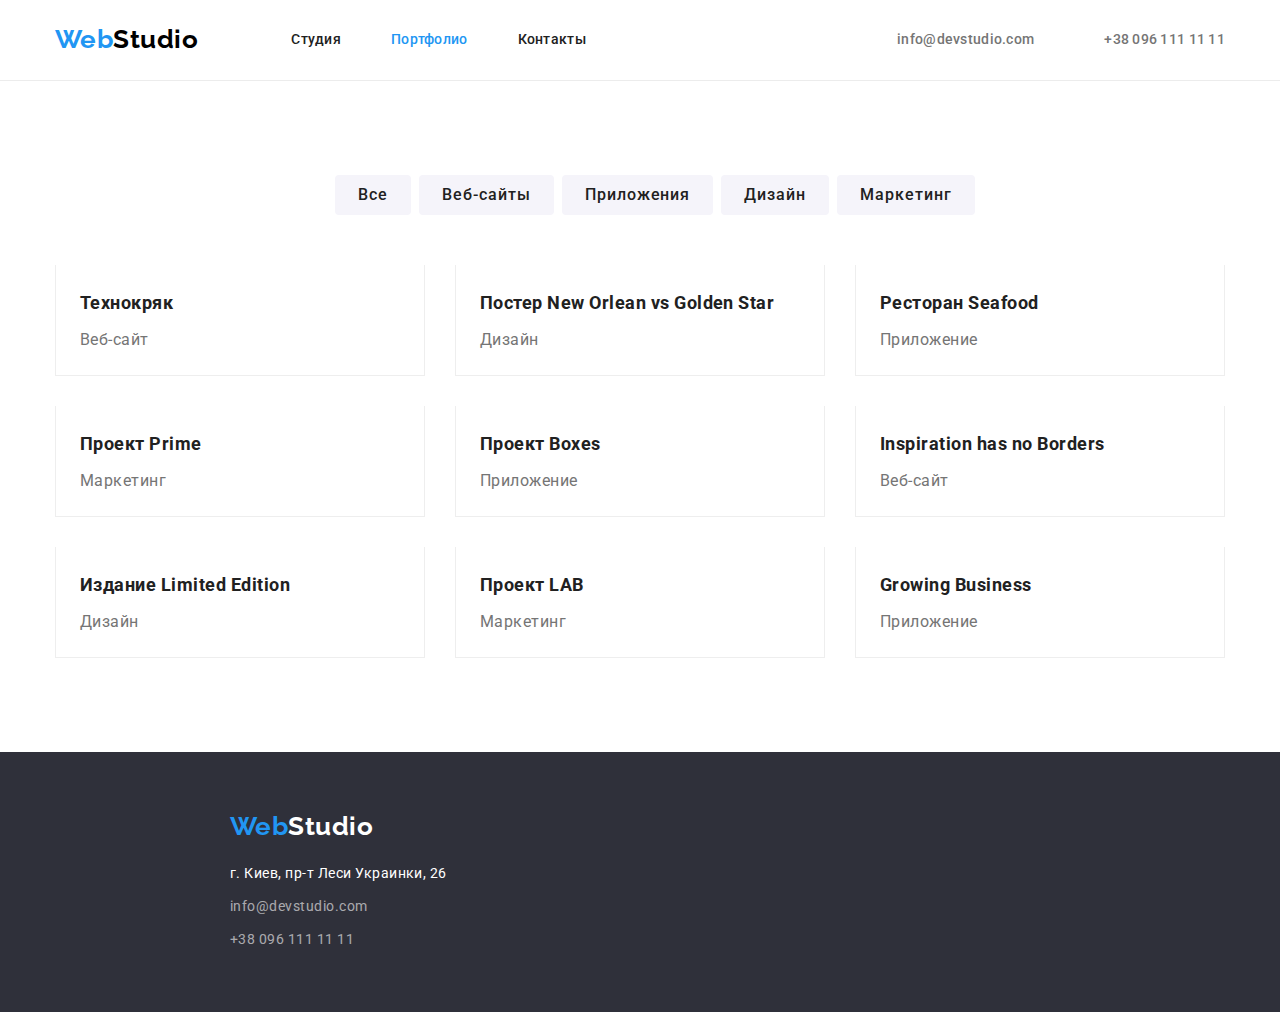
==== portfolio.html @ a010ce6d "добавляет стили" ====
<!DOCTYPE html>
<html lang="ru">
<head>
    <meta charset="UTF-8">
    <meta http-equiv="X-UA-Compatible" content="IE=edge">
    <meta name="viewport" content="width=device-width, initial-scale=1.0">
    <title>Document</title>
    <link rel="stylesheet" href="https://cdn.jsdelivr.net/npm/modern-normalize@1.1.0/modern-normalize.min.css">
    <link rel="preconnect" href="https://fonts.googleapis.com">
<link rel="preconnect" href="https://fonts.gstatic.com" crossorigin>
<link href="https://fonts.googleapis.com/css2?family=Raleway:wght@700&family=Roboto:wght@400;500;700;900&display=swap" rel="stylesheet">
    <link rel="stylesheet" href="./css/styles.css" />
</head>

<body>
    <!--шапка страницы-->
    <header class="page-header">
        <div class="container main-nav">
        <nav nav class="page-navigation">
            <a href="/index.html" class="logo">
                <span class="accent">Web</span>Studio
            </a>
            <!--навигация на другие страницы-->
            <ul class="site-nav list">
                <li class="item"><a href="./index.html" class="link">Студия</a></li>
                <li class="item"><a href="" class="link current">Портфолио</a></li>
                <li class="item"><a href="" class="link">Контакты</a></li>
            </ul>
        </nav>
        <!--Контакті-->
        <ul class="contacts list">
          <li class="item"><a href="mailto:info@devstudio.com" class="link social"> 
          <svg class="icon-mail" width="16px" height="12px">
            <use href="./images/icons.svg#icon-envelope"></use>
          </svg> info@devstudio.com</a></li>
          <li class="item"><a href="tel:+380961111111" class="link social">
            <svg class="icon-tel" width="10px" height="16px">
            <use href="./images/icons.svg#icon-smartphone"></use>
          </svg>
            +38 096 111 11 11</a></li>
      </ul>
                
    </div>
        

    </header>
    <!--Уникальній контент страниці-->
    <main>
        <section class="section">
            <div class="container">
              <h1 class="section-title visually-hidden">Примеры работ</h1>
            <ul class="container button-nav list">
                <li class="item"><button type="button" class="button secondary">Все</button></li>
                <li class="item"><button type="button" class="button secondary">Веб-сайты</button></li>
                <li class="item"><button type="button" class="button secondary">Приложения</button></li>
                <li class="item"><button type="button" class="button secondary">Дизайн</button></li>
                <li class="item"><button type="button" class="button secondary">Маркетинг</button></li>
            </ul>
            
            <ul class="work-list list">
                <li class="card"><a href="">
                    <img class="card-image" src="./images/img13.jpg" alt="" width="370">
                    <div class="work-card">
                    <h2 class="title">Технокряк</h2>
                    <p class="text">Веб-сайт</p>
                    </div>
                    
                    </a>
                </li>
                <li class="card"><a href="">
                    <img class="card-image" src="./images/img14.jpg" alt="" width="370">
                    <div class="work-card">
                    <h2 class="title">Постер New Orlean vs Golden Star</h2>
                    <p class="text">Дизайн</p>
                    </div>
                    
                    </a>
                </li>
                <li class="card"><a href="">
                    <img class="card-image" src="./images/img15.jpg" alt="" width="370">
                    <div class="work-card">
                    <h2 class="title">Ресторан Seafood</h2>
                    <p class="text">Приложение</p>
                    </div>
                    
                    </a>
                </li>
                <li class="card"><a href="">
                    <img class="card-image" src="./images/img16.jpg" alt="" width="370">
                    <div class="work-card">
                    <h2 class="title">Проект Prime</h2>
                    <p class="text">Маркетинг</p>
                    </div>
                    
                    </a>
                </li>
                <li class="card"><a href="">
                    <img class="card-image" src="./images/img17.jpg" alt="" width="370">
                    <div class="work-card">
                    <h2 class="title">Проект Boxes</h2>
                    <p class="text">Приложение</p>
                    </div>
                    
                    </a>
                </li>
                <li class="card"><a href="">
                    <img class="card-image" class="card-image" src="./images/img18.jpg" alt="" width="370">
                    <div class="work-card">
                    <h2 class="title">Inspiration has no Borders</h2>
                    <p class="text">Веб-сайт</p>
                    </div>
                    
                    </a>
                </li>
                <li class="card"><a href="">
                    <img class="card-image" src="./images/img19.jpg" alt="" width="370">
                    <div class="work-card">
                    <h2 class="title">Издание Limited Edition</h2>
                    <p class="text">Дизайн</p>
                    </div>
                    
                    </a>
                </li>
                <li class="card"><a href="">
                    <img class="card-image" src="./images/img20.jpg" alt="" width="370">
                    <div class="work-card">
                    <h2 class="title">Проект LAB</h2>
                    <p class="text">Маркетинг</p>
                    </div>
                    
                    </a>
                </li>
                <li class="card"><a href="">
                    <img class="card-image" src="./images/img21.jpg" alt="" width="370">
                    <div class="work-card">
                    <h2 class="title">Growing Business</h2>
                    <p class="text">Приложение</p>
                    </div>
                    
                    </a>
                </li>
            </ul>
        </div>
            
        </section>
      
    </main>
        
    <!--Подвал-->
    <footer class="footer footer-container">
      <div class="container">
        <a  href="/index.html" class="logo-footer">
            <span class="accent">Web</span>Studio
        </a>
        <address >
            <ul class="address-list list">
                <li class="item"><a href="" class="link">г. Киев, пр-т Леси Украинки, 26</a></li>
                <li class="item"><a href="mailto:info@devstudio.com" class="link social">info@devstudio.com</a></li>
                <li class="item"><a href="tel:+380961111111" class="link social">+38 096 111 11 11</a></li>
            </ul>
          
           
        </address>
      </div>
        
        
    </footer> 
</body>

</html>
---- css/styles.css ----
/* цвет основного текста #212121 */
/* вторичній текст #757575*/
/* белій #FFFFFF*/
/* акцент #2196F3 */
/* цвет второй кнопки #F5F4FA*/

:root {
    --primary-text-color: #212121;
    --title-text-color: #757575;
    --accent-color: #2196F3;
    --primary-white-color: #FFFFFF;
    --button-color: #F5F4FA;
    --logo-color: #000000;
    --primary-bg-color: #2F303A;
    --social-text-color: rgba(255, 255, 255, 0.6);
    --border-color: #ECECEC; 
    --primary-button-focus: #188ce8;
}
body {background-color: var(--primary-white-color);
    color: var(--primary-text-color) ;
    font-family: Roboto, sans-serif;
    letter-spacing: 0.03em;
 
}

.list {
    list-style: none;
    padding: 0;
    margin: 0;
}

a {
    text-decoration: none;
}

img {
    display: block;
    max-width: 100%;
    height: auto;
}
h1,
h2,
h3,
h4,
p {
    margin-top: 0;
    margin-bottom: 0;
}
ul {
    margin-top: 0;
    margin-bottom: 0;
    padding-left: 0;
}

.container {
    width: 1200px;
    padding-left: 15px;
    padding-right: 15px;
    margin-left: auto;
    margin-right: auto;
    
}
.logo {
    color: var(--logo-color);
    font-family: Raleway, sans-serif;
    font-weight: 700;
    font-size: 26px;
    line-height: 1,19;
    text-decoration: none;
}
.logo-footer {
    color: var(--primary-white-color);
    font-family: Raleway, sans-serif;
    font-weight: 700;
    font-size: 26px;
    line-height: 1, 19;
    text-decoration: none;
}
.logo:hover {
    color: var(--accent-color);
}

.logo-footer:hover {
    color: var(--accent-color);
}
.accent {
    color: var(--accent-color);
}
/* page header */
.page-header {
    margin-bottom: 0;
    Border-bottom: 1px solid #ECECEC;

}

/* main nav */
.main-nav {
    display: flex;
    align-items: center;
    justify-content: center;
   
}

/* site nav */
.page-navigation {
    display: flex;
    align-items: center;
    
}
.site-nav {
    display: flex;
    margin-left: 93px;

}
/* .auth-nav {
    margin-left: auto; */


.contacts {
    display: flex;
    margin-left: auto;
    
}

.site-nav .item:not(:last-child) {
    margin-right: 50px;
}

.contacts .item:not(:last-child) {
    margin-right: 50px;
}

.site-nav .link {
    display: block;
    padding-top: 32px;
    padding-bottom: 32px;

    color: var(--primary-text-color);
    font-weight: 500;
    font-size: 14px;
    line-height: 1.14;
    letter-spacing: 0.02em;
    text-decoration: none;
}
.contacts .link {
    display: block;
    padding-top: 32px;
    padding-bottom: 32px;

    color: var(--primary-text-color);
    font-weight: 500;
    font-size: 14px;
    line-height: 1.14;
    letter-spacing: 0.02em;
    text-decoration: none;
}

.contacts .link.social {
    color: var(--title-text-color);

}
.icon-mail {
    fill: currentColor;
    margin-right: 10px;
}

.icon-tel {
    fill: currentColor;
    margin-right: 10px;
}

.link.social {
    display: flex;
    align-items: center;
}

.site-nav .link:focus,
.site-nav .link:hover {
    color: var(--accent-color);
}
.site-nav .link.current {
    color: var(--accent-color);
}

.contacts .link:focus,
.contacts .link:hover {
    color: var(--accent-color);
    fill: var(--accent-color);
}

.contacts .link.current {
    color: var(--accent-color);
}

/* hero */
.hero {
    text-align: center;
    padding-top: 200px;
    padding-bottom: 200px;
    
    max-width: 1600px;
    background-image: linear-gradient(to right, rgba(47, 48, 58, 0.4), rgba(47, 48, 58, 0.4)),
     url(../images/bgImg.jpg);
    background-position: center;
    background-size: cover;
    background-color: var(--primary-bg-color);

}

.hero-title {
    margin-top: 0;
    margin-bottom: 30px;
       
    color: var(--primary-white-color);
    font-weight: 900;
    font-size: 44px;
    line-height: 1.36;
    
    letter-spacing: 0.06em;
    text-transform: uppercase;
}

.visually-hidden {
    position: absolute;
    width: 1px;
    height: 1px;
    margin: -1px;
    border: 0;
    padding: 0;
    white-space: nowrap;
    clip-path: inset(100%);
    clip: rect(0 0 0 0);
    overflow: hidden;
}

/* section */
.section {
    padding-top: 94px;
    padding-bottom: 94px;
}

.section-title {
    margin-top: 0;
    margin-bottom: 50px;
    color:var(--primary-text-color);
    font-weight: 700;
    font-size: 36px;
    line-height: 1.17;
    text-align: center;
}
.section.about {
    padding-top: 0;
}

/* features */
.features-list {
    display: flex;
    gap: 30px;
}

.features-list .item {
    flex-basis: calc((100% - 90px)/4);
        
}
.icon-features {
    display: flex;
    justify-content: center;
    align-items: center;

    width: 270px;
    height: 120px;
    
    margin-bottom: 30px;
    background-color: #F5F4FA;
    border-radius: 4px;
  

}

.features-list .title {
    margin-top: 0;
    margin-bottom: 10px;
    color: var(--primary-text-color);
    font-weight: 700;
    font-size: 14px;
    line-height: 1.14;
    letter-spacing: 0.03em;
    text-transform: uppercase;
}

.features-list .text {
    margin-top: 0;
    margin-bottom: 0;
    color: var(--title-text-color);
    font-size: 14px;
    line-height: 1.71;
}
.heading {
    display: flex;
    gap: 30px;
}
/* team */
.card {
    margin-bottom: 0;
    background-color: var(--primary-white-color);
 
}

.section-container {
    background-color: var(--button-color);
}
.team-list {
    display: flex;
    gap: 30px;
        
}
.team-list .title {
    margin-top: 30px;
    margin-bottom: 10px;
    color: var(--primary-text-color);
    
    font-weight: 500;
    font-size: 16px;
    line-height: 1.19;
    text-align: center;

}

.team-list .text {
    margin-bottom: 30px;
    color: var(--title-text-color);
    font-size: 16px;
    line-height: 1.19;
    text-align: center;

}
.team-list .card {
    flex-basis: calc((100% - 90px)/4);
    box-shadow: 0px 1px 3px rgba(0, 0, 0, 0.12), 0px 1px 1px rgba(0, 0, 0, 0.14), 0px 2px 1px rgba(0, 0, 0, 0.2);
    /* border-radius: 0px 0px 4px 4px; */
}

.social-list {
    display: flex;
    
    border: none;
    /* width: 206px;
    height: 44px; */
    padding-top: 16px;
    padding-right: 32px;
    padding-bottom: 30px;
    padding-left: 32px;
    justify-content: space-between;
  
}

.social-link {
    display: flex;
    width: 44px;
    height: 44px;
    justify-content: center;
    align-items: center;
    border-radius: 50%;
    fill: #AFB1B8;
    
}
.social-icon {
    display: block;
    
}
.social-link:hover,
.social-link:focus {
    border-radius: 50%;
    background-color: var(--accent-color);
    fill: var(--primary-white-color);
    color: var(--primary-white-color);
}
.client-list {
    display: flex;
    gap: 30px;
}

.link-icon {
    width: 170px;
    height: 92px;
    border: 1px solid #AFB1B8;
    border-radius: 4px;
    fill:#AFB1B8;
}

.link-company {
    display: flex;
    align-items: center;
}
.icon-company {
    display: flex;
}

.client-list .link-company:focus,
.client-list .link-company:hover {
    border: 1px solid var(--accent-color);
    color: var(--accent-color);
    fill: var(--accent-color);
}
.link-icon:focus,
.link-icon:hover {
    fill: var(--accent-color);
}
.employees {
    padding-top: 30px;
    padding-bottom: 0px;
}
.employees .title {
    margin-top: 0;
    margin-bottom: 10px;
}
.employees .text {
    margin-top: 0;
    margin-bottom: 0;
}

/* Examples */
.work-list {
    
    display: flex;
    flex-wrap: wrap;
    gap: 30px;

}
.work-list .title {
    margin-bottom: 4px;
    color: var(--primary-text-color);
    font-weight: 700;
    font-size: 18px;
    line-height: 2;
    text-decoration: none;
}

.work-list .text {
    color: var(--title-text-color);
    font-size: 16px;
    line-height: 1.88;
    text-decoration: none;
}
.work-card {
    padding-top: 20px;
    padding-right: 24px;
    padding-bottom: 20px;
    padding-left: 24px;
    border-right: 1px solid #EEEEEE;
    border-bottom: 1px solid #EEEEEE;
    border-left: 1px solid #EEEEEE;
}

.work-list .card {
    flex-basis: calc((100% - 60px)/3);
}
.work-list .card:hover {
    box-shadow: 0px 1px 1px rgba(0, 0, 0, 0.12), 0px 4px 4px rgba(0, 0, 0, 0.06), 1px 4px 6px rgba(0, 0, 0, 0.16);
}

.work-list>.card:nth-last-child(-n+3) {
    margin-bottom: 0;
}
/* Footer */
.footer {
    display: flex;
    padding-top: 60px;
    padding-right: 0px;
    padding-left: 215px;
    padding-bottom: 60px;
    margin-top: 0;
    margin-bottom: 0;
    background-color: var(--primary-bg-color);
 
}

.footer-container {
    display: flex;
    align-items: baseline;
}
.address-footer {
    display: block;
    width: 231px;
    
}

.social-footer {
    width: 206px;
    margin-top: 12px;
    margin-left: 70px;
}
/* .address-footer {
    margin-top: 0;
} */
.address-list {
    display: inline-block;
    margin-top: 20px;   
}

.address-list .link {
    color: var(--primary-white-color);
    font-style: normal;
    font-size: 14px;
    line-height: 1.71;
    text-decoration: none;
}

.address-list .link.social {
    color: var(--social-text-color);
}

.address-list .link:hover,
.address-list .link:focus {
    color: var(--accent-color)
}

.address-list .item:not(:last-child) {
    margin-bottom: 9px;
}
.social.title {
    /* margin-top: 12px; */
    /* margin-bottom: 10px; */
    color: var(--primary-white-color);
    font-weight: 700;
    font-size: 14px;
    line-height: 1.14px;
    letter-spacing: 0.03em;
    text-transform: uppercase;
    

}
.footer .social-list {
    display: flex;
    width: 206px;
    height: 44px; 
    justify-content: space-between; 
    margin-left: auto;
    margin-right: auto;

}  

.footer .social-link {
    display: block;
    width: 44px;
    height: 44px;
    padding: 12px;
    margin-top: 20px;
    /* justify-content: center;
    align-items: center; */
    border-radius: 50%;
    background: rgba(255, 255, 255, 0.1);
    fill: #FFFFFF;
}
.footer .social-link:hover,
.footer .social-link:focus {
    border-radius: 50%;
    background-color: var(--accent-color);
    /* fill: var(--primary-white-color);
    color: var(--primary-white-color); */
}

 
/* Button */
.button {
    display: inline-block;
    border-radius: 4px;
    
    padding: 10px 32px;
    min-width: 152px;
    text-align: center;
    border: 1px solid transparent;
    cursor: pointer;
    font-family: inherit;
    font-weight: 700;
    font-size: 16px;
    line-height: 1.62;
    letter-spacing: 0.06em;
    text-align: center;
}

.button-nav {
    display: flex;
    align-items: center;
    justify-content: center;
    margin-bottom: 50px;
}
.button-nav .item:not(:last-child) {
    margin-right: 8px;
}
.button.primary {
    color: var(--primary-white-color);
    background-color: var(--accent-color);
}

.button.secondary {
    padding-top: 6px;
    padding-right: 22px;
    padding-bottom: 6px;
    padding-left: 22px;
    min-width: auto;
    font-weight: 500;
    color: var(--primary-text-color);
    background-color: var(--button-color);
}

.contacts .link:focus,
.contacts .link:hover {
    color: var(--accent-color);
}

.button.primary:hover,
.button.primary:focus {
   color: var(--primary-white-color); 
   background-color: var(--primary-button-focus);
}
.button.secondary:hover,
.button.secondary:focus {
    color: var(--primary-white-color);
    background-color: var(--accent-color);
    box-shadow: 0px 3px 1px rgba(0, 0, 0, 0.1), 0px 1px 2px rgba(0, 0, 0, 0.08), 0px 2px 2px rgba(0, 0, 0, 0.12);
}
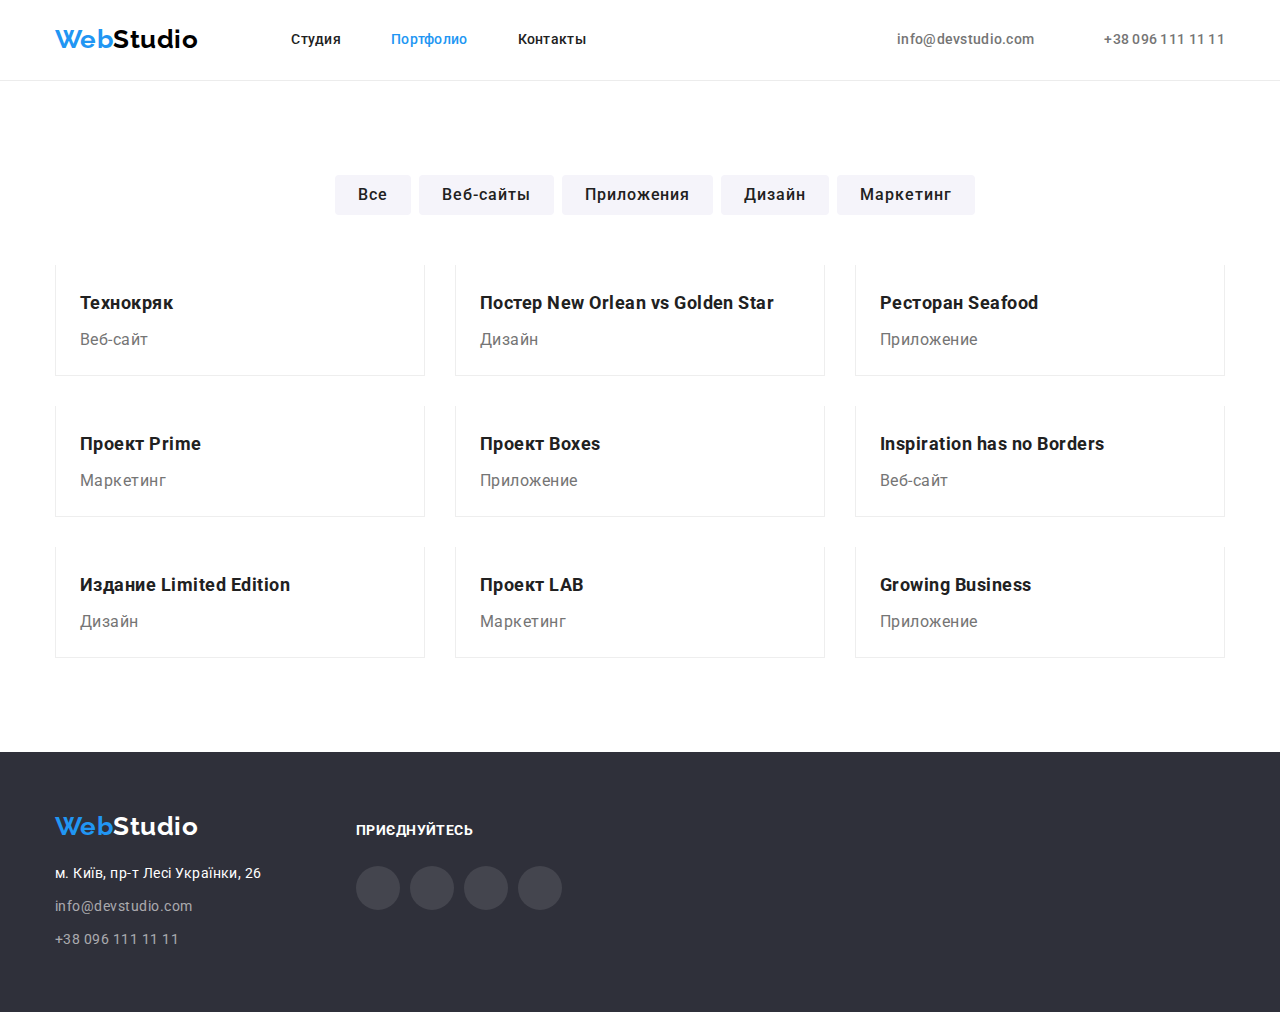
==== commit 7329e353: "віравнивает футер" ====
--- a/portfolio.html
+++ b/portfolio.html
@@ -147,14 +147,15 @@
     </main>
         
     <!--Подвал-->
-    <footer class="footer footer-container">
-      <div class="container">
+    <footer class="footer" >
+    <div class="footer-container container">
+      <div class="address-footer">
         <a  href="/index.html" class="logo-footer">
             <span class="accent">Web</span>Studio
         </a>
         <address >
             <ul class="address-list list">
-                <li class="item"><a href="" class="link">г. Киев, пр-т Леси Украинки, 26</a></li>
+                <li class="item"><a href="" class="link">м. Київ, пр-т Лесі Українки, 26</a></li>
                 <li class="item"><a href="mailto:info@devstudio.com" class="link social">info@devstudio.com</a></li>
                 <li class="item"><a href="tel:+380961111111" class="link social">+38 096 111 11 11</a></li>
             </ul>
@@ -162,9 +163,41 @@
            
         </address>
       </div>
-        
-        
-    </footer> 
+      <div class="social-footer">
+      <h3 class="social title">Приєднуйтесь</h3>
+      <ul class="social-list list">
+                <li class="social">
+                  <a class="social-link" href="">
+                    <svg class="social-icon" width="20px" height="20px">
+                      <use href="./images/icons.svg#icon-instagram-2-1"></use>
+                    </svg>
+                  </a>
+                </li>
+                <li class="social">
+                  <a class="social-link" href="">
+                    <svg class="social-icon" width="20px" height="20px">
+                      <use href="./images/icons.svg#icon-twitter-1"></use>
+                    </svg>
+                  </a>
+                </li>
+                <li class="social">
+                  <a class="social-link" href="">
+                    <svg class="social-icon" width="20px" height="20px">
+                      <use href="./images/icons.svg#icon-facebook-1"></use>
+                    </svg>
+                  </a>
+                </li>
+                <li class="social">
+                  <a class="social-link" href="">
+                    <svg class="social-icon" width="20px" height="20px">
+                      <use href="./images/icons.svg#icon-linkedin-1"></use>
+                    </svg>
+                  </a>
+                </li>
+              </ul>
+      </div>    
+    </div>      
+  </footer> 
 </body>
 
 </html>--- a/css/styles.css
+++ b/css/styles.css
@@ -112,9 +112,6 @@
     margin-left: 93px;
 
 }
-/* .auth-nav {
-    margin-left: auto; */
-
 
 .contacts {
     display: flex;
@@ -273,7 +270,6 @@
     margin-bottom: 30px;
     background-color: #F5F4FA;
     border-radius: 4px;
-  
 
 }
 
@@ -303,7 +299,6 @@
 .card {
     margin-bottom: 0;
     background-color: var(--primary-white-color);
- 
 }
 
 .section-container {
@@ -312,7 +307,7 @@
 .team-list {
     display: flex;
     gap: 30px;
-        
+
 }
 .team-list .title {
     margin-top: 30px;
@@ -362,12 +357,13 @@
     align-items: center;
     border-radius: 50%;
     fill: #AFB1B8;
-    
-}
-.social-icon {
-    display: block;
-    
-}
+}   
+
+/* .social-icon {
+    display: flex;
+    align-items: center;
+}     */
+
 .social-link:hover,
 .social-link:focus {
     border-radius: 50%;
@@ -375,6 +371,7 @@
     fill: var(--primary-white-color);
     color: var(--primary-white-color);
 }
+
 .client-list {
     display: flex;
     gap: 30px;
@@ -467,12 +464,11 @@
     display: flex;
     padding-top: 60px;
     padding-right: 0px;
-    padding-left: 215px;
+    padding-left: 0px;
     padding-bottom: 60px;
     margin-top: 0;
     margin-bottom: 0;
     background-color: var(--primary-bg-color);
- 
 }
 
 .footer-container {
@@ -482,7 +478,6 @@
 .address-footer {
     display: block;
     width: 231px;
-    
 }
 
 .social-footer {
@@ -521,6 +516,7 @@
 .social.title {
     /* margin-top: 12px; */
     /* margin-bottom: 10px; */
+    height: 16px;
     color: var(--primary-white-color);
     font-weight: 700;
     font-size: 14px;
@@ -534,24 +530,33 @@
     display: flex;
     width: 206px;
     height: 44px; 
+    margin-top: 20px;
+    margin-bottom: 16px;
+    padding: 0;
     justify-content: space-between; 
-    margin-left: auto;
-    margin-right: auto;
-
+    
 }  
-
+.social:not(:last-child) {
+    margin-right: 10px;
+}
 .footer .social-link {
-    display: block;
+    display: flex;
     width: 44px;
     height: 44px;
-    padding: 12px;
-    margin-top: 20px;
-    /* justify-content: center;
-    align-items: center; */
+    
+    justify-content: center;
+    align-items: center;
     border-radius: 50%;
     background: rgba(255, 255, 255, 0.1);
     fill: #FFFFFF;
 }
+
+.footer .social-icon {
+    display: flex;
+    
+}
+
+
 .footer .social-link:hover,
 .footer .social-link:focus {
     border-radius: 50%;
